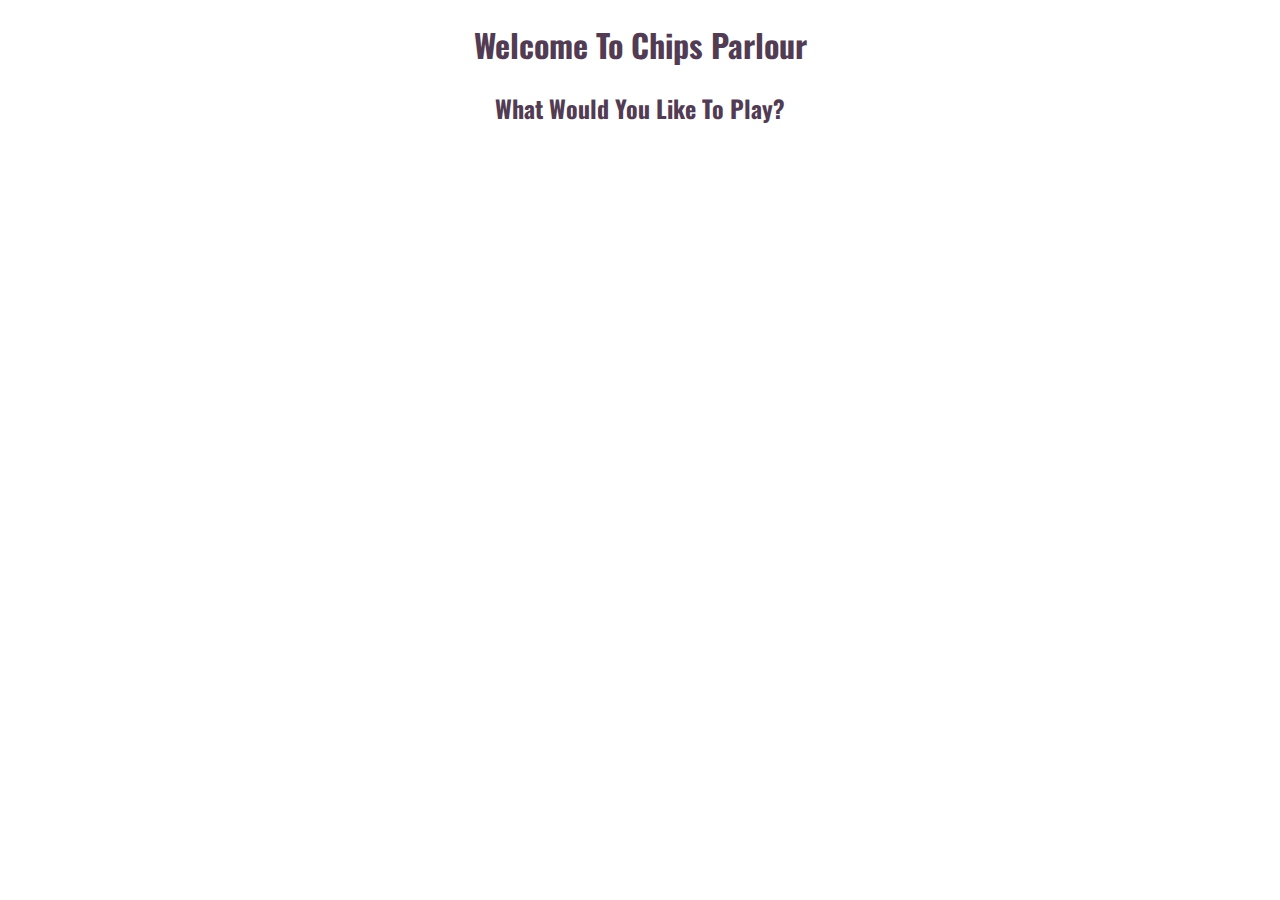
==== index.html @ cf687c56 "added README on ux features for colourblind, added css pallete accordingly." ====
<!DOCTYPE html>
<html lang="en">
<head>
    <meta charset="UTF-8">
    <meta name="viewport" content="width=device-width, initial-scale=1.0">
    <title>Chips Parlour</title>
    <link rel="stylesheet" href="assets/css/style.css" type="text/css" />
</head>
<body>
    <h1>Welcome To Chips Parlour</h1>
    <h2>What Would You Like To Play?</h2>


    <script src="assets/scripts/script.js"></script>
</body>
</html>
---- assets/css/style.css ----
/* --------- Imports */
@import url('https://fonts.googleapis.com/css2?family=Oswald:wght@300;400;500;600&display=swap'); 

/* -------- color pallete 

Red: #b32727
yellow: #e6e61d
green: #a3ec11
Blue: #074dff
Purple: #601a4a

------------- */


/* --------- Global style */

body {
    background-color: white;
    font-family: "Oswald", sans-serif;
    color: #513c53;
    text-align: center;
}
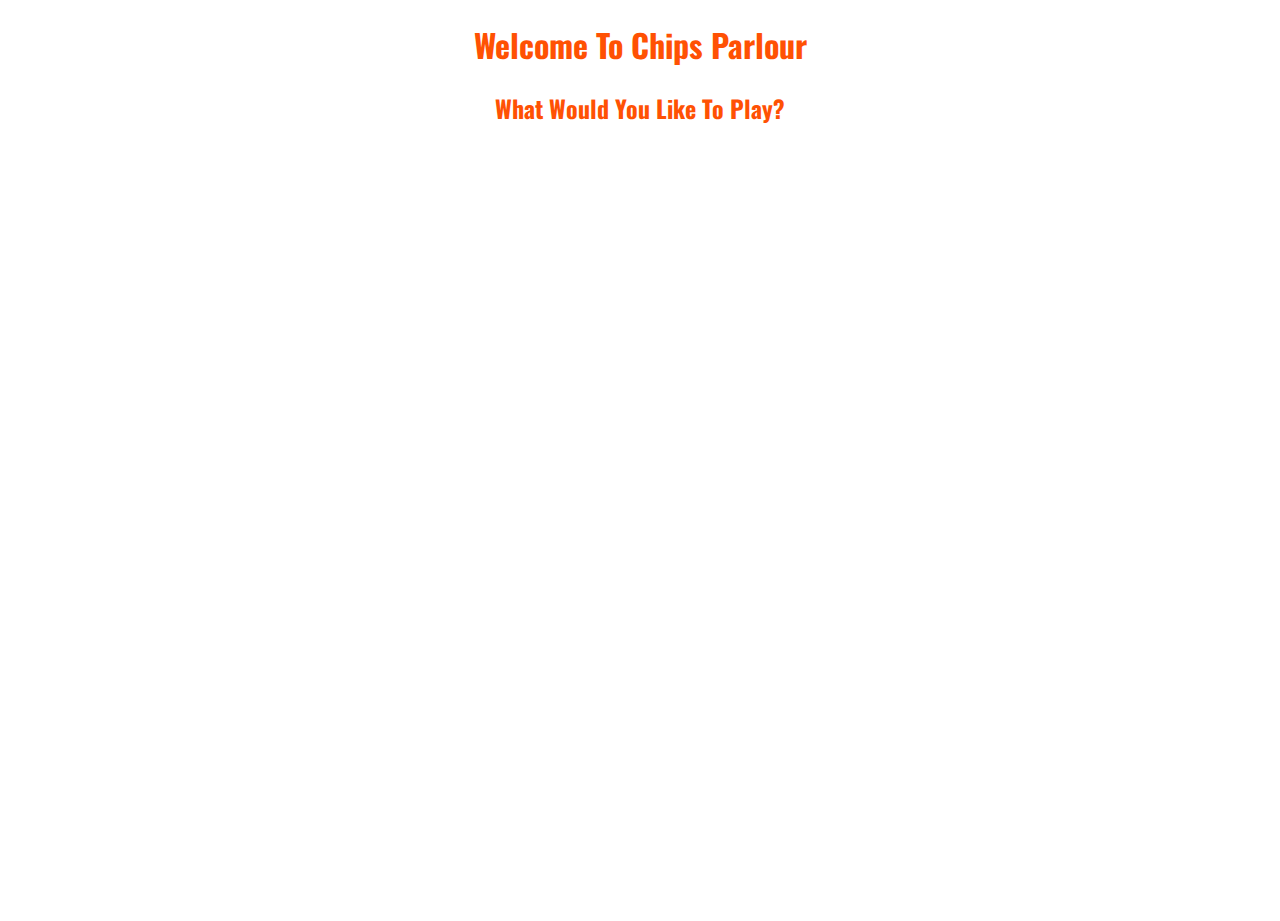
==== commit 76b97c7f: "began writing html and css for container diuv and setting global styles." ====
--- a/index.html
+++ b/index.html
@@ -7,9 +7,10 @@
     <link rel="stylesheet" href="assets/css/style.css" type="text/css" />
 </head>
 <body>
-    <h1>Welcome To Chips Parlour</h1>
-    <h2>What Would You Like To Play?</h2>
-
+    <div id="container">
+        <h1>Welcome To Chips Parlour</h1>
+        <h2>What Would You Like To Play?</h2>
+    </div>
 
     <script src="assets/scripts/script.js"></script>
 </body>
--- a/assets/css/style.css
+++ b/assets/css/style.css
@@ -5,6 +5,7 @@
 
 Red: #b32727
 yellow: #e6e61d
+Orange: #ff5103
 green: #a3ec11
 Blue: #074dff
 Purple: #601a4a
@@ -17,6 +18,17 @@
 body {
     background-color: white;
     font-family: "Oswald", sans-serif;
-    color: #513c53;
+    color: #ff5103;
     text-align: center;
+    margin: 0;
+    padding: 0;
+}
+
+
+
+/* ---------- containers */
+
+#container {
+    height: 100vh;
+    width: 100%;
 }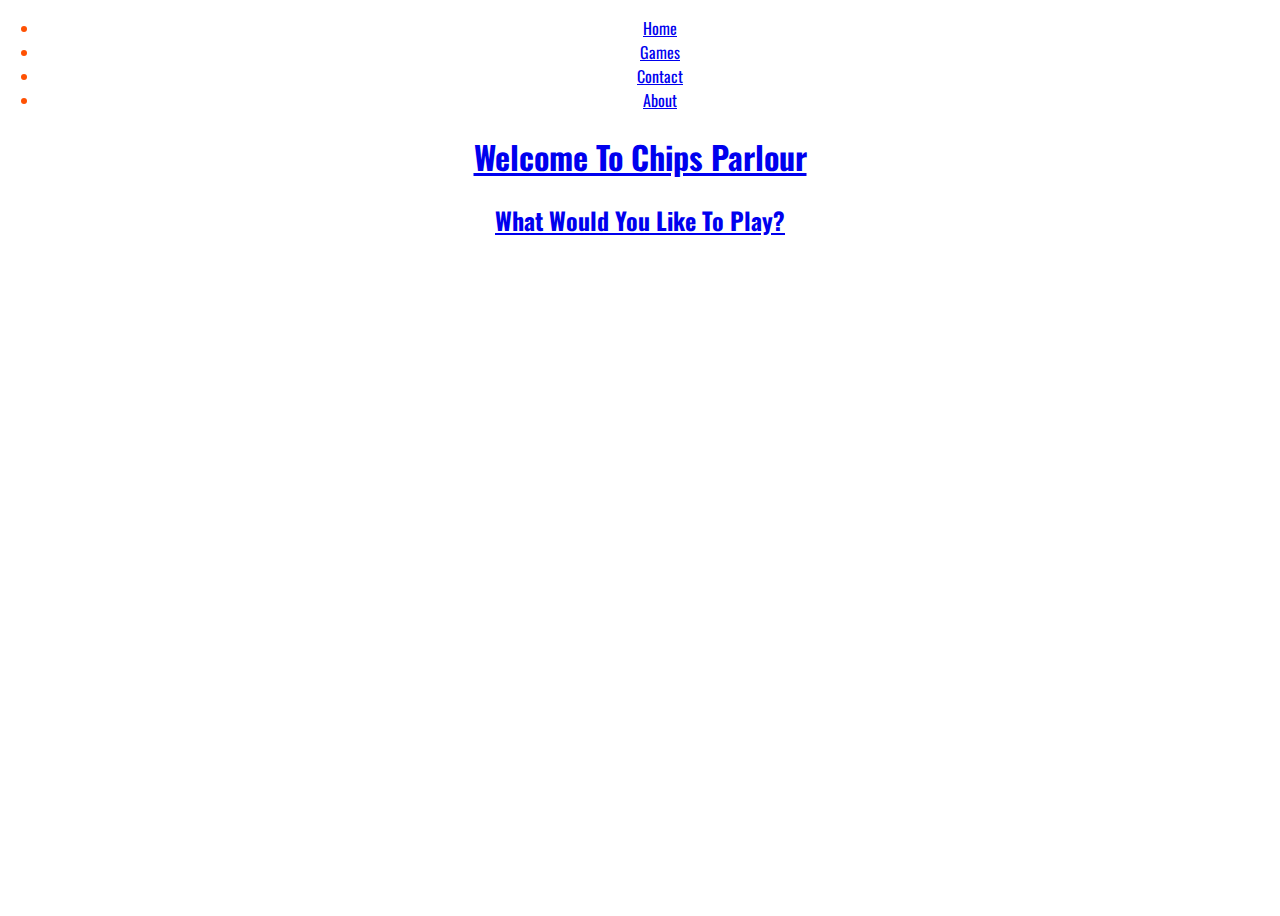
==== commit 7a011775: "added further links to aknowledgements in README, begun work on index adding nav bar." ====
--- a/index.html
+++ b/index.html
@@ -8,6 +8,12 @@
 </head>
 <body>
     <div id="container">
+        <ul id="nav">
+            <li><a href="index.html" id="active">Home</li>
+            <li><a href="games.html">Games</li>
+            <li><a href="contact.html">Contact</li>
+            <li><a href="about.html">About</li>
+        </ul>
         <h1>Welcome To Chips Parlour</h1>
         <h2>What Would You Like To Play?</h2>
     </div>
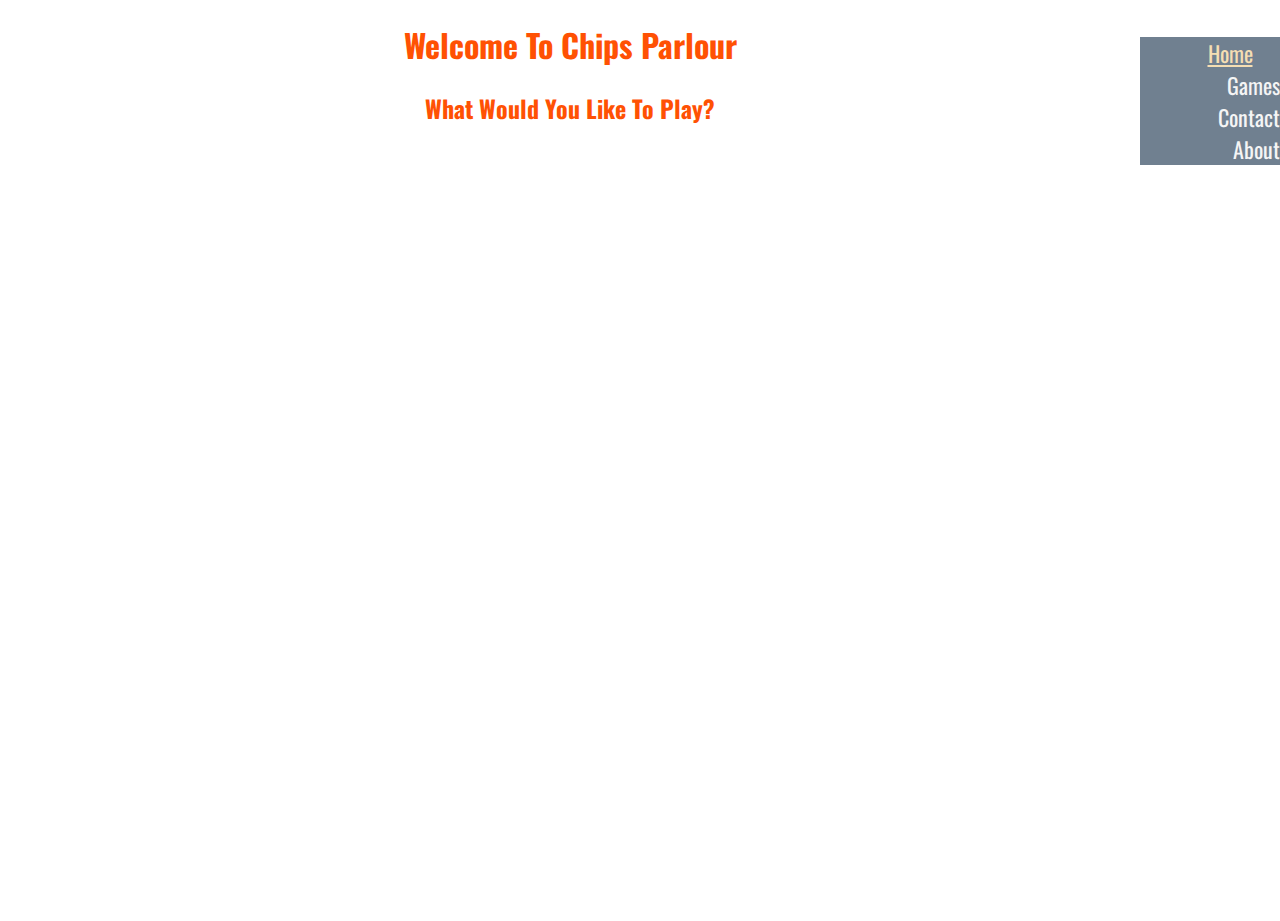
==== commit b4925387: "added jquery file and linked in head of index. added nav bar styling." ====
--- a/index.html
+++ b/index.html
@@ -5,14 +5,15 @@
     <meta name="viewport" content="width=device-width, initial-scale=1.0">
     <title>Chips Parlour</title>
     <link rel="stylesheet" href="assets/css/style.css" type="text/css" />
+    <script src="assets/js/jquery-3.6.0.min.js"></script>
 </head>
 <body>
     <div id="container">
         <ul id="nav">
-            <li><a href="index.html" id="active">Home</li>
-            <li><a href="games.html">Games</li>
-            <li><a href="contact.html">Contact</li>
-            <li><a href="about.html">About</li>
+            <li><a href="index.html" class="nav-bar-item" id="active">Home</a></li>
+            <li><a href="games.html" class="nav-bar-item">Games</a></li>
+            <li><a href="contact.html" class="nav-bar-item">Contact</a></li>
+            <li><a href="about.html" class="nav-bar-item">About</a></li>
         </ul>
         <h1>Welcome To Chips Parlour</h1>
         <h2>What Would You Like To Play?</h2>
--- a/assets/css/style.css
+++ b/assets/css/style.css
@@ -31,4 +31,26 @@
 #container {
     height: 100vh;
     width: 100%;
+}
+
+#nav {
+    float: right;
+    list-style-type: none;
+    width: 100px;
+    background-color: slategray;
+}
+
+.nav-bar-item {
+    display: block;
+    color: whitesmoke;
+    font-family: "Oswald", sans-serif;
+    text-decoration: none;
+    text-align: right;
+    font-size: 22px;
+}
+
+#active {
+    text-decoration: underline;
+    color: wheat;
+    text-align: center;
 }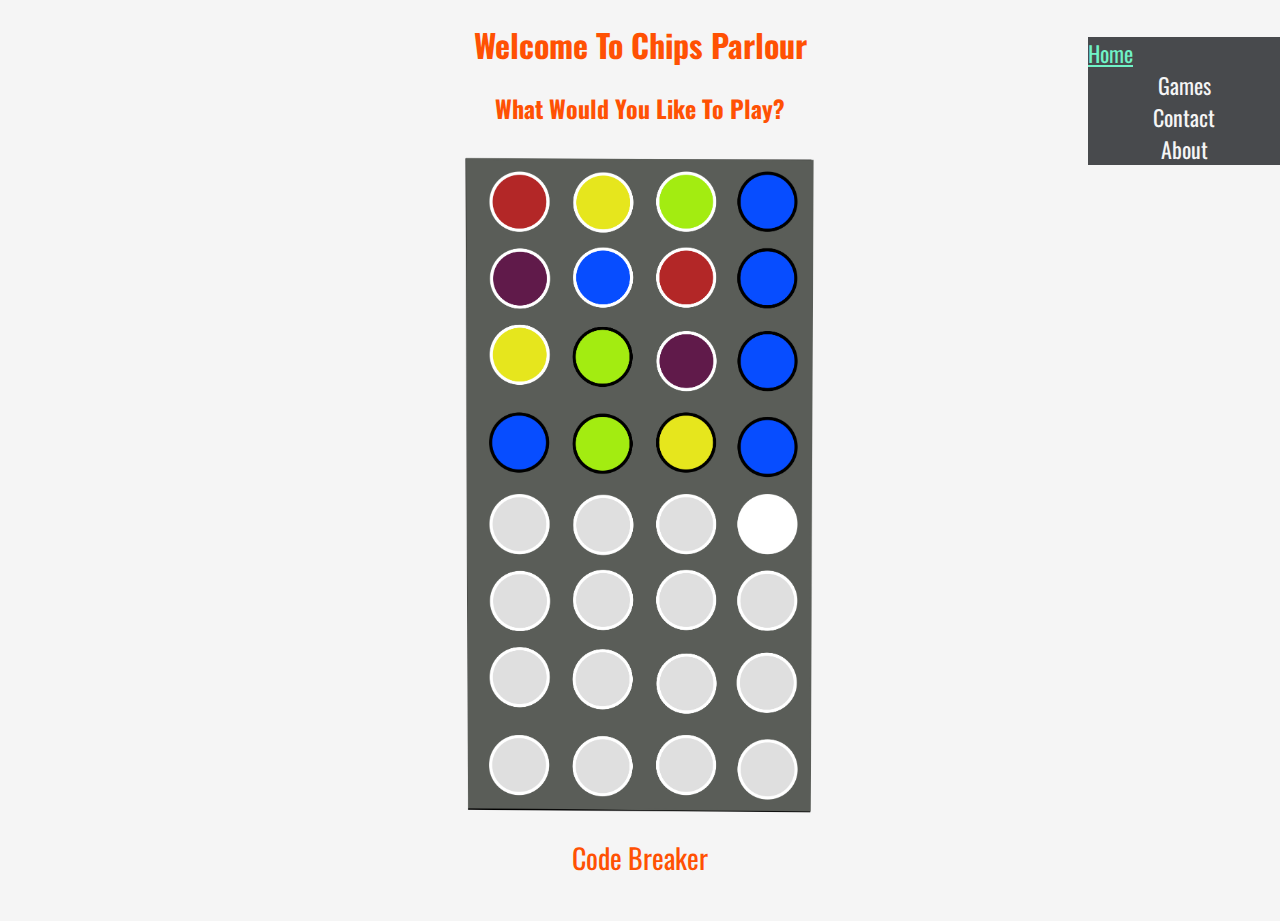
==== commit e91bb225: "added images folder with preview images of code breaker. fixed position for nav bar to stay on scree" ====
--- a/index.html
+++ b/index.html
@@ -10,13 +10,16 @@
 <body>
     <div id="container">
         <ul id="nav">
-            <li><a href="index.html" class="nav-bar-item" id="active">Home</a></li>
-            <li><a href="games.html" class="nav-bar-item">Games</a></li>
-            <li><a href="contact.html" class="nav-bar-item">Contact</a></li>
-            <li><a href="about.html" class="nav-bar-item">About</a></li>
+            <li><a href="index.html" class="nav-bar-item" id="active" role="navigation">Home</a></li>
+            <li><a href="games.html" class="nav-bar-item" role="navigation">Games</a></li>
+            <li><a href="contact.html" class="nav-bar-item" role="navigation">Contact</a></li>
+            <li><a href="about.html" class="nav-bar-item" role="navigation">About</a></li>
         </ul>
         <h1>Welcome To Chips Parlour</h1>
         <h2>What Would You Like To Play?</h2>
+        <div id="game-container">
+            <a href="codebreaker.html"><img src="assets/images/Code breaker play.png" alt="code breaker game" role="presentation">Code Breaker</img></a>
+        </div>
     </div>
 
     <script src="assets/scripts/script.js"></script>
--- a/assets/css/style.css
+++ b/assets/css/style.css
@@ -16,7 +16,7 @@
 /* --------- Global style */
 
 body {
-    background-color: white;
+    background-color: whitesmoke;
     font-family: "Oswald", sans-serif;
     color: #ff5103;
     text-align: center;
@@ -34,10 +34,13 @@
 }
 
 #nav {
-    float: right;
     list-style-type: none;
-    width: 100px;
-    background-color: slategray;
+    width: 15%;
+    min-width: 100px;
+    background-color: rgb(72, 74, 77);
+    padding: 0;
+    position: fixed;
+    right: 0;
 }
 
 .nav-bar-item {
@@ -45,12 +48,42 @@
     color: whitesmoke;
     font-family: "Oswald", sans-serif;
     text-decoration: none;
-    text-align: right;
+    text-align: center;
     font-size: 22px;
+    width: 100%;
+    transition: 1s;
+}
+
+.nav-bar-item:hover {
+    color: rgb(72, 74, 77);
+    background-color: whitesmoke;
 }
 
 #active {
     text-decoration: underline;
-    color: wheat;
+    color: rgb(112, 243, 199);
+    text-align: left;
+}
+
+#active:hover {
+    color: rgb(72, 74, 77);
+}
+
+#game-container {
     text-align: center;
+    max-width: 30%;
+    max-height: 300px;
+    margin-left: 35%;
+}
+
+#game-container img {
+    max-width: 100%;
+    max-height: 100%;
+}
+
+#game-container a {
+    text-decoration: none;
+    color: #ff5103;
+    font-size: 28px;
+    font-family: "Oswald", sans-serif;
 }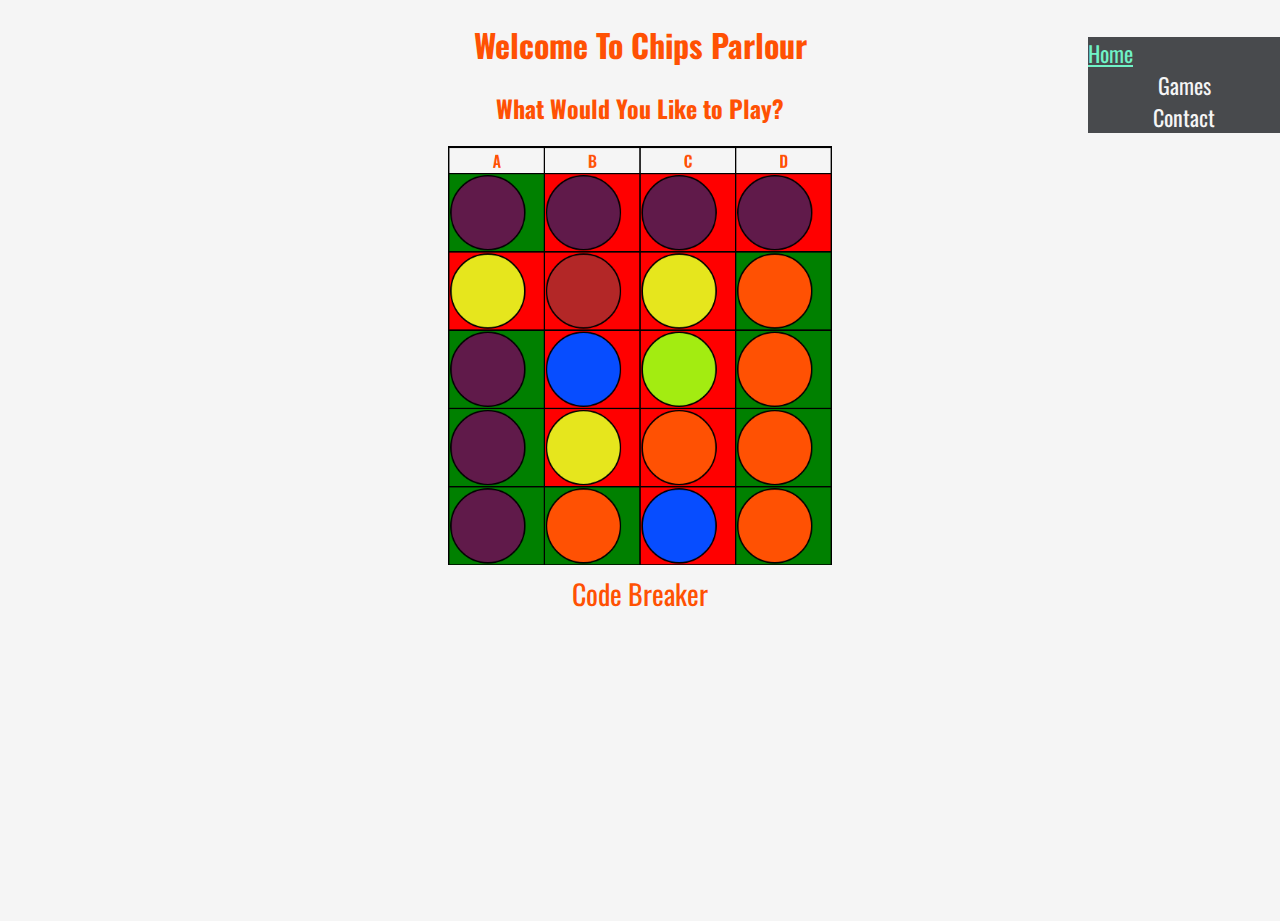
==== commit 5b26b75f: "fixed issue with form not submitting correctly, and now the default is prevented and a message is di" ====
--- a/index.html
+++ b/index.html
@@ -5,23 +5,25 @@
     <meta name="viewport" content="width=device-width, initial-scale=1.0">
     <title>Chips Parlour</title>
     <link rel="stylesheet" href="assets/css/style.css" type="text/css" />
-    <script src="assets/js/jquery-3.6.0.min.js"></script>
+    <script
+        src="https://code.jquery.com/jquery-3.6.0.js"
+        integrity="sha256-H+K7U5CnXl1h5ywQfKtSj8PCmoN9aaq30gDh27Xc0jk="
+        crossorigin="anonymous"></script>
 </head>
 <body>
     <div id="container">
         <ul id="nav">
             <li><a href="index.html" class="nav-bar-item" id="active" role="navigation">Home</a></li>
-            <li><a href="games.html" class="nav-bar-item" role="navigation">Games</a></li>
+            <li><a href="codebreaker.html" class="nav-bar-item" role="navigation">Games</a></li>
             <li><a href="contact.html" class="nav-bar-item" role="navigation">Contact</a></li>
-            <li><a href="about.html" class="nav-bar-item" role="navigation">About</a></li>
         </ul>
         <h1>Welcome To Chips Parlour</h1>
-        <h2>What Would You Like To Play?</h2>
-        <div id="game-container">
-            <a href="codebreaker.html"><img src="assets/images/Code breaker play.png" alt="code breaker game" role="presentation">Code Breaker</img></a>
+        <h2>What Would You Like to Play?</h2>
+        <div id="game-img-container">
+            <a href="codebreaker.html"><img src="assets/images/codeBreakerDemo2.png" alt="code breaker game" role="presentation">Code Breaker</img></a>
         </div>
     </div>
 
-    <script src="assets/scripts/script.js"></script>
+    <script src="assets/js/script.js"></script>
 </body>
 </html>--- a/assets/css/style.css
+++ b/assets/css/style.css
@@ -10,7 +10,33 @@
 Blue: #074dff
 Purple: #601a4a
 
+
+
 ------------- */
+
+.red {
+    background-color: #b32727;
+}
+
+.yellow {
+    background-color: #e6e61d;
+}
+
+.orange {
+    background-color: #ff5103;
+}
+
+.green {
+    background-color: #a3ec11;
+}
+
+.blue {
+    background-color: #074dff;
+}
+
+.purple {
+    background-color: #601a4a;
+}
 
 
 /* --------- Global style */
@@ -24,14 +50,7 @@
     padding: 0;
 }
 
-
-
-/* ---------- containers */
-
-#container {
-    height: 100vh;
-    width: 100%;
-}
+/* ---------- Navigation */
 
 #nav {
     list-style-type: none;
@@ -69,21 +88,361 @@
     color: rgb(72, 74, 77);
 }
 
-#game-container {
+
+/* ---------- containers */
+
+#container {
+    height: 100vh;
+    width: 100%;
+}
+
+#game-img-container {
     text-align: center;
     max-width: 30%;
     max-height: 300px;
     margin-left: 35%;
 }
 
-#game-container img {
+#game-img-container img {
     max-width: 100%;
     max-height: 100%;
 }
 
-#game-container a {
+#game-img-container a {
     text-decoration: none;
     color: #ff5103;
     font-size: 28px;
     font-family: "Oswald", sans-serif;
+}
+
+#game-container {
+    width: 40%;
+    margin-left: 30%;
+    color: #ff5103;
+    font-size: 22px;
+    text-align: center;
+}
+
+/* ------------- Game Boards */
+
+#difficulty {
+    text-align: center;
+}
+
+#start-game {
+    border-radius: 8px;
+    padding: 14px 40px;
+    font-size: 22px;
+    background-color: #ff5103;
+    color: rgb(255, 255, 255);
+    transition: all 1s;
+}
+
+#start-game:hover {
+    background-color: rgb(255, 255, 255);
+    color: #ff5103;
+}
+
+#tutorial {
+    border-radius: 8px;
+    padding: 12px 32px;
+    font-size: 20px;
+    background-color: rgb(255, 255, 255);
+    color: #ff5103;
+    transition: all 1s;
+}
+
+#tutorial:hover {
+    background-color: #ff5103;
+    color: rgb(255, 255, 255);
+}
+
+#ghow-to {
+    text-align: center;
+    max-width: 30%;
+    max-height: 300px;
+    margin-left: 35%;
+}
+
+#how-to img {
+    max-width: 100%;
+    max-height: 100%;
+}
+
+#gameBoard {
+    border: 3px solid black;
+    border-collapse: collapse;
+    width: 80%;
+    margin-left: 10%;
+}
+
+#gameBoard th{
+    border: 2px solid black;
+    border-collapse: collapse;
+    min-width: 100px;
+    min-height: 100px;
+}
+
+#gameBoard td{
+    border: 2px solid black;
+    border-collapse: collapse;
+    min-width: 100px;
+    min-height: 100px;
+}
+
+.gamePeg {
+    border-radius: 50%;
+    width: 100px;
+    height: 100px;
+    border: 2px solid black;
+    text-align: center;
+}
+
+.breaker {
+    height: 60px;
+    width: 100px;
+    border-radius: 25%;
+    background-color: #601a4a;
+    color: antiquewhite;
+    transition: all 0.5s;
+    font-size: 22px;
+    position: fixed;
+    right: 20%;
+    top: 25%;
+    visibility: hidden;
+}
+
+.breaker:hover {
+    background-color: antiquewhite;
+    color: #601a4a;
+}
+
+.breakerTwo {
+    height: 60px;
+    width: 100px;
+    border-radius: 25%;
+    background-color: #601a4a;
+    color: antiquewhite;
+    transition: all 0.5s;
+    font-size: 22px;
+    position: fixed;
+    right: 20%;
+    top: 25%;
+    visibility: hidden;
+}
+
+.breakerTwo:hover {
+    background-color: antiquewhite;
+    color: #601a4a;
+}
+
+.breakerThree {
+    height: 60px;
+    width: 100px;
+    border-radius: 25%;
+    background-color: #601a4a;
+    color: antiquewhite;
+    transition: all 0.5s;
+    font-size: 22px;
+    position: fixed;
+    right: 20%;
+    top: 25%;
+    visibility: hidden;
+}
+
+.breakerThree:hover {
+    background-color: antiquewhite;
+    color: #601a4a;
+}
+
+.breakerFour {
+    height: 60px;
+    width: 100px;
+    border-radius: 25%;
+    background-color: #601a4a;
+    color: antiquewhite;
+    transition: all 0.5s;
+    font-size: 22px;
+    position: fixed;
+    right: 20%;
+    top: 25%;
+    visibility: hidden;
+}
+
+.breakerFour:hover {
+    background-color: antiquewhite;
+    color: #601a4a;
+}
+
+.breakerFive {
+    height: 60px;
+    width: 100px;
+    border-radius: 25%;
+    background-color: #601a4a;
+    color: antiquewhite;
+    transition: all 0.5s;
+    font-size: 22px;
+    position: fixed;
+    right: 20%;
+    top: 25%;
+    visibility: hidden;
+}
+
+.breakerFive:hover {
+    background-color: antiquewhite;
+    color: #601a4a;
+}
+
+.breakerSix {
+    height: 60px;
+    width: 100px;
+    border-radius: 25%;
+    background-color: #601a4a;
+    color: antiquewhite;
+    transition: all 0.5s;
+    font-size: 22px;
+    position: fixed;
+    right: 20%;
+    top: 25%;
+    visibility: hidden;
+}
+
+.breakerSix:hover {
+    background-color: antiquewhite;
+    color: #601a4a;
+}
+
+.breakerSeven {
+    height: 60px;
+    width: 100px;
+    border-radius: 25%;
+    background-color: #601a4a;
+    color: antiquewhite;
+    transition: all 0.5s;
+    font-size: 22px;
+    position: fixed;
+    right: 20%;
+    top: 25%;
+    visibility: hidden;
+}
+
+.breakerSeven:hover {
+    background-color: antiquewhite;
+    color: #601a4a;
+}
+
+.breakerEight {
+    height: 60px;
+    width: 100px;
+    border-radius: 25%;
+    background-color: #601a4a;
+    color: antiquewhite;
+    transition: all 0.5s;
+    font-size: 22px;
+    position: fixed;
+    right: 20%;
+    top: 25%;
+    visibility: hidden;
+}
+
+.breakerEight:hover {
+    background-color: antiquewhite;
+    color: #601a4a;
+}
+
+#retry {
+    height: 60px;
+    width: 100px;
+    border-radius: 25%;
+    background-color: #ff5103;
+    color: antiquewhite;
+    transition: all 0.5s;
+    font-size: 22px;
+    position: fixed;
+    right: 20%;
+    top: 25%;
+    text-decoration: none;
+}
+
+#retry:hover {
+    background-color: antiquewhite;
+    color: #ff5103;
+}
+
+#gameAnswer {
+    border: 3px solid black;
+    border-collapse: collapse;
+    width: 80%;
+    margin-left: 10%;
+}
+
+#gameAnswer th{
+    border: 2px solid black;
+    border-collapse: collapse;
+    min-width: 100px;
+    min-height: 100px;
+}
+
+.how-to-box {
+    background-color: antiquewhite;
+    color: #601a4a;
+    width: 200px;
+}
+
+#how-to-one {
+    position: fixed;
+    top: 25%;
+    right: 20%;
+}
+
+#how-to-two {
+    position: fixed;
+    top: 50%;
+    right: 20%;
+}
+
+#how-to-three {
+    position: fixed;
+    top: 75%;
+    right: 20%;
+}
+
+/* ------------- contact page */
+
+.center-form {
+    padding-top: 10%;
+    margin: 0 auto;
+    max-width: 70%;
+    background-color: whitesmoke;
+}
+
+#contact-btn {
+    margin-top: 15px;
+    margin-bottom: 20px;
+    height: 60px;
+    width: 100px;
+    border-radius: 25%;
+    color: whitesmoke;
+    background-color: #ff5103;
+}
+
+#contact-form {
+    display: grid;
+}
+
+#contact-form input, textarea {
+    color: #601a4a;
+    font-size: 22px;
+}
+
+#contact-response {
+    width: 40%;
+    height: 50%;
+    margin-left: 30%;
+    margin-top: 10%;
+    margin: 0 auto;
+    max-width: 70%;
+    background-color: antiquewhite;
+    color: #601a4a;
+    font-size: 28px;
 }